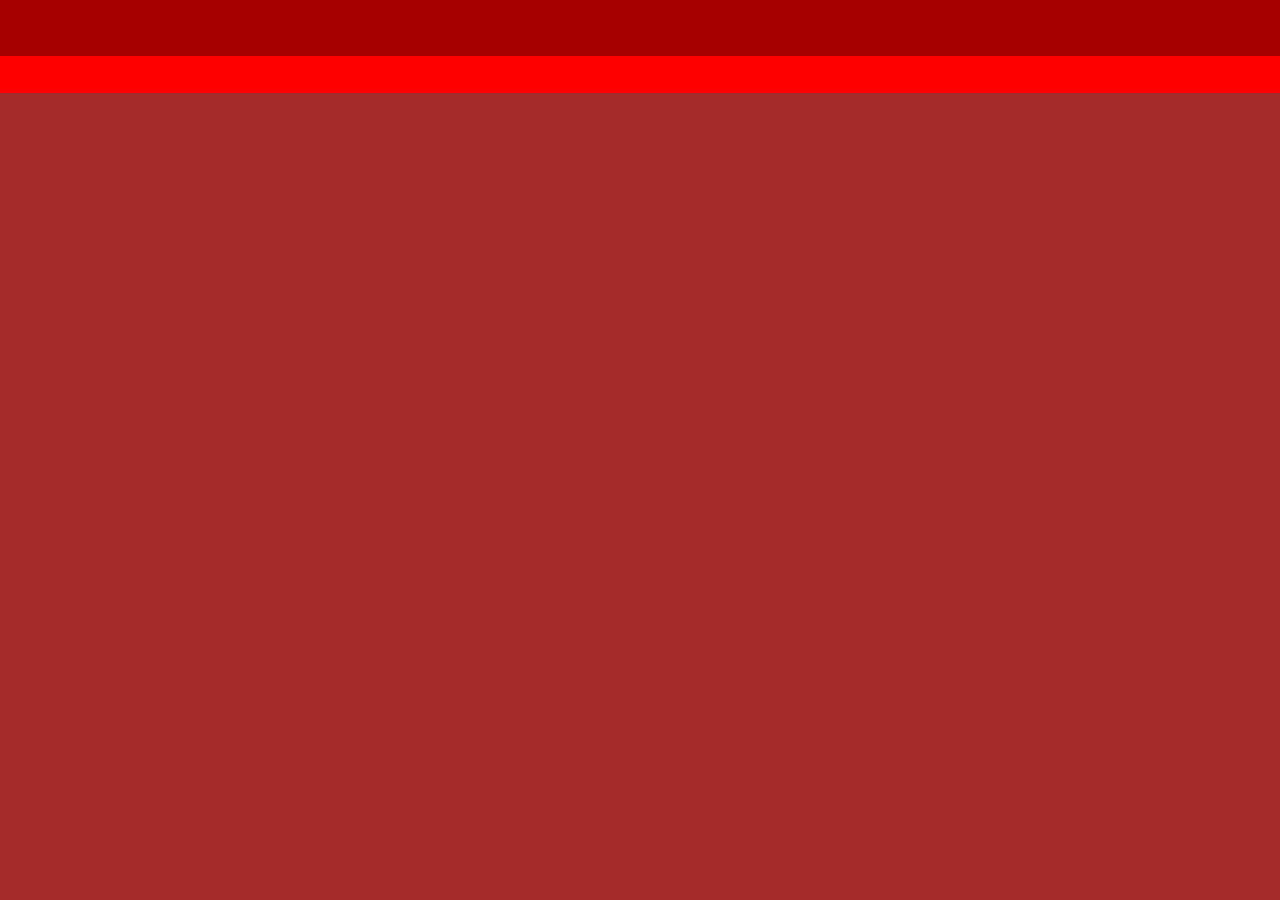
==== Project2/index.html @ 1884806b "css" ====
<!DOCTYPE html>
<html lang="en">
<head>
    <meta charset="UTF-8">
    <meta name="viewport" content="width=device-width, initial-scale=1.0">
    <title>project 2</title>
    <link rel="stylesheet" href="style.css">
</head>
<body>
    <nav>
        <div class="container">
            <div class="box"></div>
            <div class="box"></div>
            <div class="box"></div>
            <div class="box"></div>
            <div class="box"></div>
            
        </div>
    </nav>
</body>
</html>
---- Project2/style.css ----
*{
    margin: 0;
    padding: 0;
    box-sizing: border-box;
}

body{
    background-color: brown;
}
.container{
    width: 100%;
    height:93px;
    background-color: red;
    display: flex;
}
.box{
    background-color: rgb(167, 0, 0 );
    width: 20%;
    height: 60%;
    gap:10px;
    display: flex;
    justify-content: center;
    align-items: center;
}
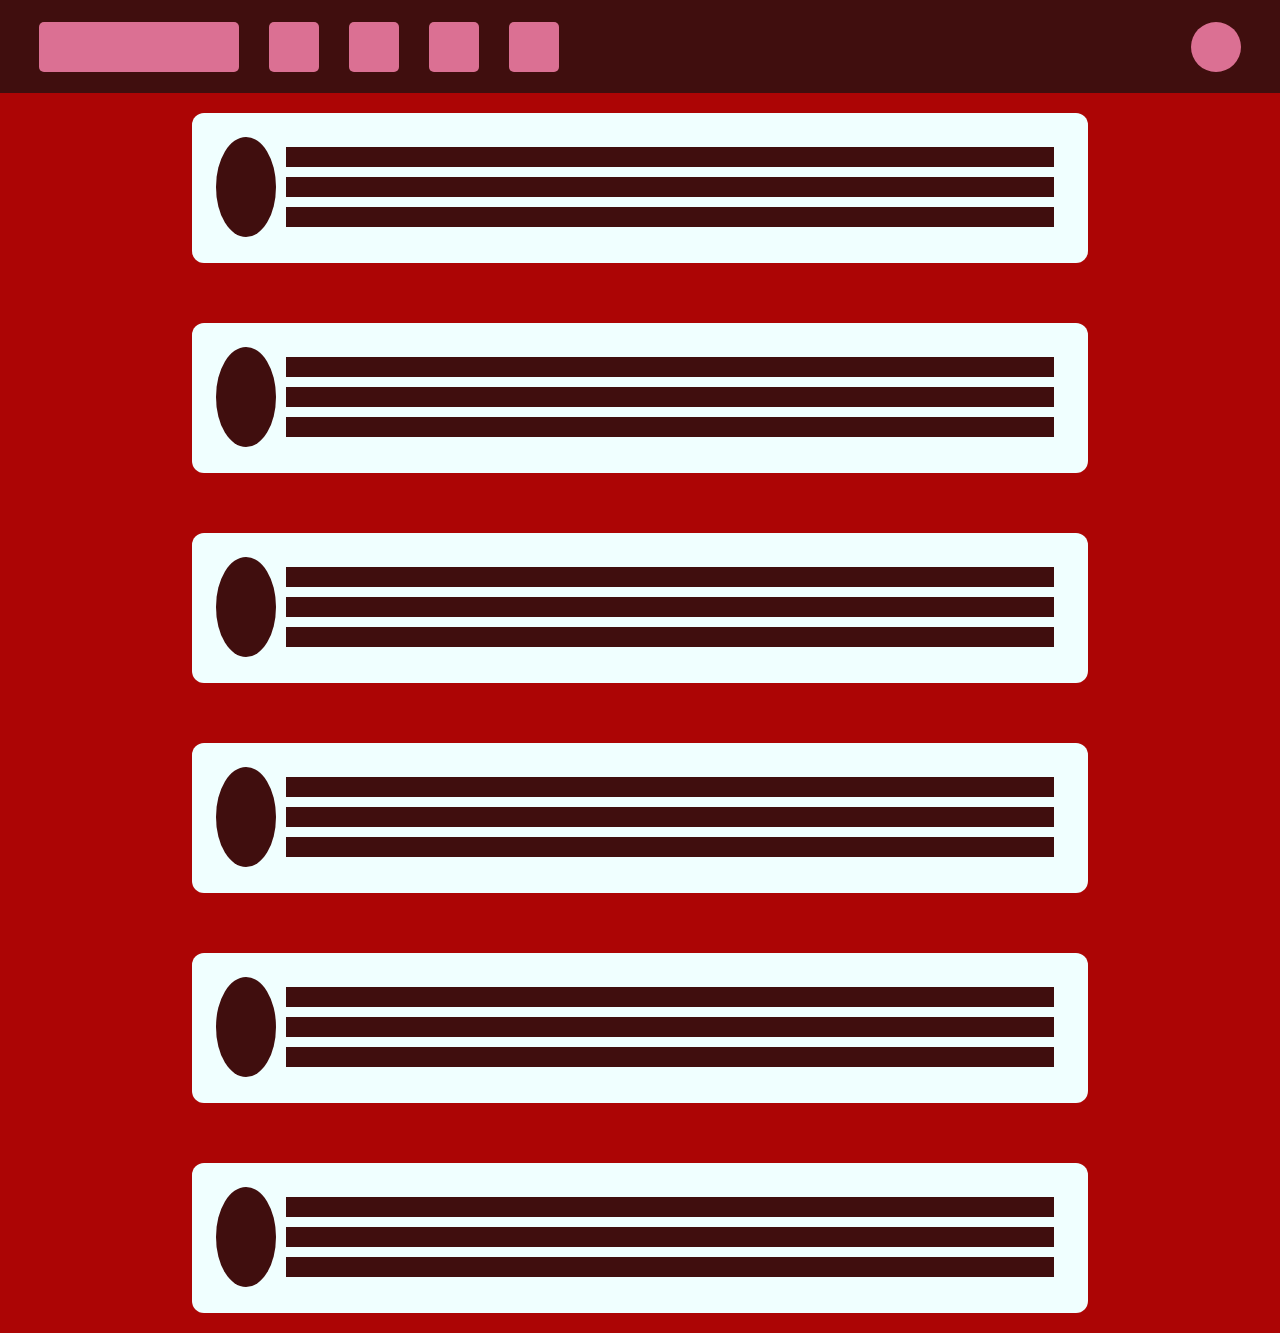
==== commit 4d623274: "updated" ====
--- a/Project2/index.html
+++ b/Project2/index.html
@@ -9,13 +9,66 @@
 <body>
     <nav>
         <div class="container">
-            <div class="box"></div>
-            <div class="box"></div>
-            <div class="box"></div>
-            <div class="box"></div>
-            <div class="box"></div>
+            <div class="left">
+                <div class="box1"></div>
+                <div class="box"></div>
+                <div class="box"></div>
+                <div class="box"></div>
+                <div class="box"></div>
+            </div>
+            <div class="avatar"></div>
             
         </div>
     </nav>
+    <main>
+        <div class="cards">
+            <div class="card">
+                <div class="circle"></div>
+                <div>
+                <div class="line"></div>
+                <div class="line"></div>
+                <div class="line"></div>
+                </div>
+            </div>
+                <div class="card">
+                <div class="circle"></div>
+                <div>
+                <div class="line"></div>
+                <div class="line"></div>
+                <div class="line"></div>
+                </div>
+            </div>
+             <div class="card">
+                <div class="circle"></div>
+                <div>
+                <div class="line"></div>
+                <div class="line"></div>
+                <div class="line"></div>
+                </div>
+            </div>
+            <div class="card">
+                <div class="circle"></div>
+                <div>
+                <div class="line"></div>
+                <div class="line"></div>
+                <div class="line"></div>
+                </div>
+            </div><div class="card">
+                <div class="circle"></div>
+                <div>
+                <div class="line"></div>
+                <div class="line"></div>
+                <div class="line"></div>
+                </div>
+            </div><div class="card">
+                <div class="circle"></div>
+                <div>
+                <div class="line"></div>
+                <div class="line"></div>
+                <div class="line"></div>
+                </div>
+            </div>
+                
+    </main>
 </body>
 </html>
--- a/Project2/style.css
+++ b/Project2/style.css
@@ -5,20 +5,107 @@
 }
 
 body{
-    background-color: brown;
+    background-color: rgb(172, 5, 5);
 }
 .container{
     width: 100%;
     height:93px;
-    background-color: red;
+    background-color: rgb(64, 14, 14);
+    display: flex;
+    justify-content: space-between;
+    align-items: center;
+    padding:36px 24px;
+}
+.left{
     display: flex;
 }
 .box{
-    background-color: rgb(167, 0, 0 );
-    width: 20%;
-    height: 60%;
-    gap:10px;
+    background-color: palevioletred;
+    height: 50px;
+    width: 50px;
+    margin: 15px;
+      border-radius: 5px;
+}
+.box1{
+    background-color: palevioletred;
+    height: 50px;
+    width: 200px;
+    margin: 15px;
+    border-radius: 5px;
+}
+.avatar{
+    height:50px;
+    width: 50px;
+    background-color: palevioletred;
+    border-radius: 50%;
+    /* padding: 10px; */
+    margin: 15px;
+}
+.card{
+
+    background-color:azure;
+    height: 150px;
+    width: 70vw;
+   padding:24px;
+   margin: 20px auto;
+   display: flex;
+   border-radius: 12px;
+   
+
+
+}
+.circle{
+    height: 100px;
+    width: 100px;
+    background-color:rgb(64, 14, 14);
+    border-radius: 50%;
+}
+.line{
+    height: 20px;
+    width: 60vw;
+    background-color:rgb(64, 14, 14);
+    margin: 10px;
+}
+
+.cards {
     display: flex;
+    flex-wrap: wrap;
     justify-content: center;
-    align-items: center;
-}+    gap: 20px;
+}
+
+@media (max-width: 768px) {
+    .container {
+        height: auto;
+        padding: 20px 12px;
+        flex-wrap: wrap;
+    }
+    .left {
+        flex-wrap: wrap;
+        justify-content: center;
+        width: 100%;
+    }
+    .box {
+        width: 40px;
+        height: 40px;
+        margin: 10px;
+    }
+    .box1 {
+        width: 120px;
+        margin: 10px;
+    }
+    .avatar {
+        width: 40px;
+        height: 40px;
+        margin: 10px;
+    }
+    .card {
+        width: 90vw;
+        max-width: 300px;
+        padding: 16px;
+    }
+    .line {
+        width: 50vw;
+    }
+}
+
